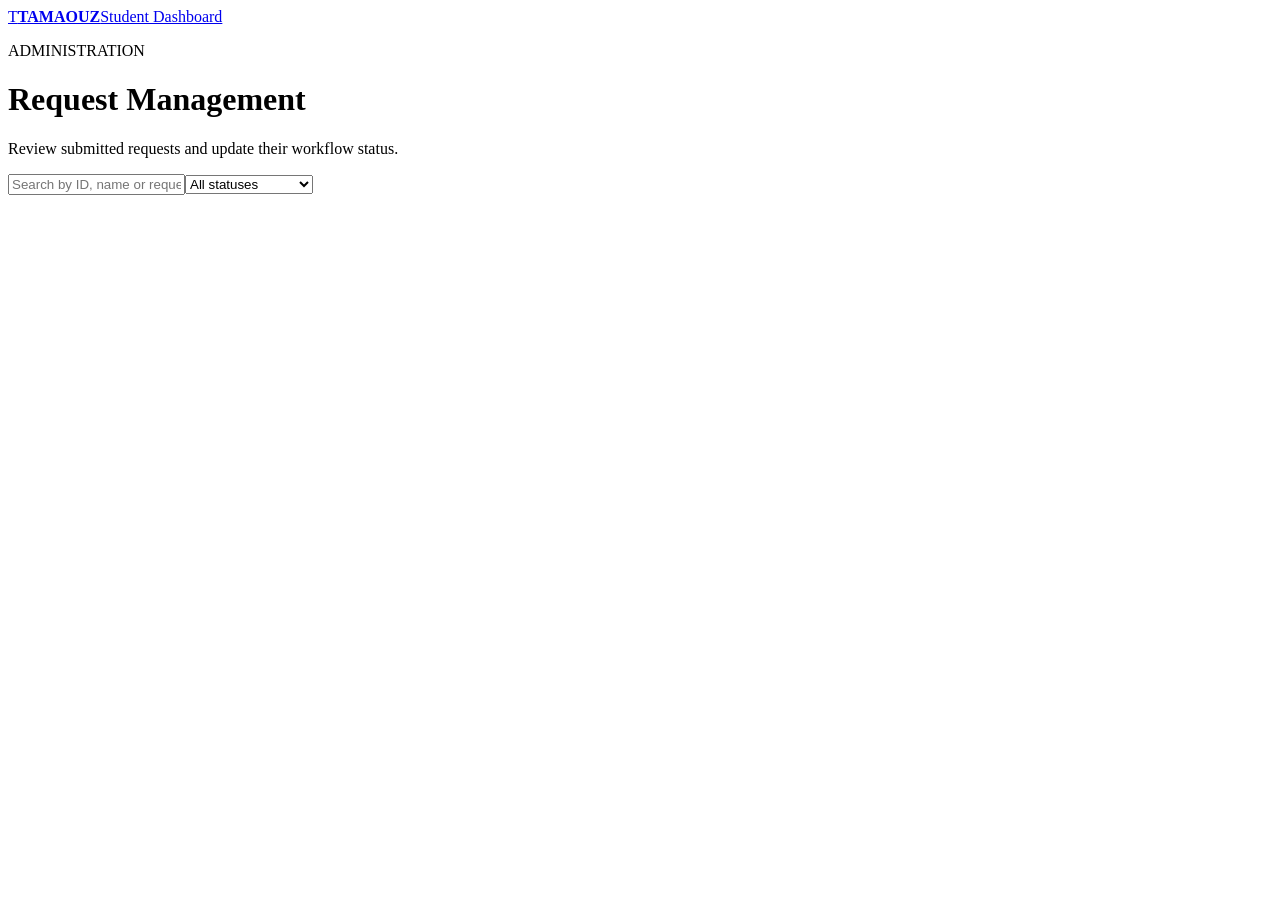
==== admin.html @ 5560375b "Add admin dashboard" ====
<!doctype html>
<html lang="en">
<head>
  <meta charset="utf-8"><meta name="viewport" content="width=device-width, initial-scale=1">
  <title>Tamaouz | Admin Dashboard</title><link rel="stylesheet" href="dashboard.css">
</head>
<body>
<header class="topbar"><a class="brand" href="index.html"><span>T</span><strong>TAMAOUZ</strong></a><a href="dashboard.html">Student Dashboard</a></header>
<main class="wrap">
  <div class="page-head"><div><p class="eyebrow">ADMINISTRATION</p><h1>Request Management</h1><p>Review submitted requests and update their workflow status.</p></div></div>
  <div class="admin-tools"><input id="search" placeholder="Search by ID, name or request type"><select id="statusFilter"><option value="">All statuses</option><option>Submitted</option><option>Under Review</option><option>In Progress</option><option>Ready for Review</option><option>Completed</option></select></div>
  <section id="adminList" class="request-list"></section>
</main>
<script src="dashboard.js"></script>
</body>
</html>
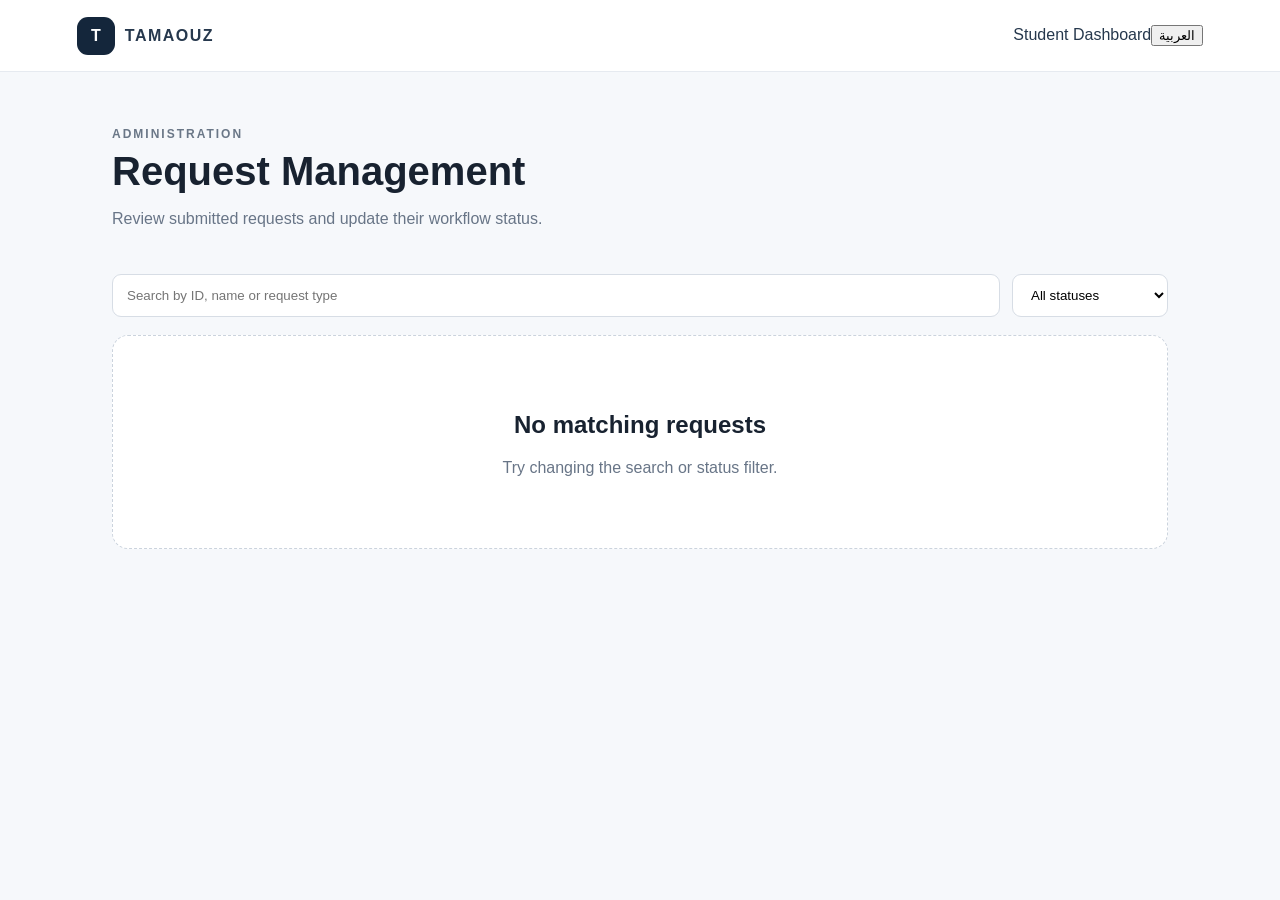
==== commit bb4214f3: "Add bilingual admin dashboard interface" ====
--- a/admin.html
+++ b/admin.html
@@ -1,16 +1,18 @@
 <!doctype html>
-<html lang="en">
-<head>
-  <meta charset="utf-8"><meta name="viewport" content="width=device-width, initial-scale=1">
-  <title>Tamaouz | Admin Dashboard</title><link rel="stylesheet" href="dashboard.css">
-</head>
+<html lang="en" dir="ltr">
+<head><meta charset="utf-8"><meta name="viewport" content="width=device-width, initial-scale=1"><title>Tamaouz | Admin Dashboard</title><link rel="stylesheet" href="dashboard.css"></head>
 <body>
-<header class="topbar"><a class="brand" href="index.html"><span>T</span><strong>TAMAOUZ</strong></a><a href="dashboard.html">Student Dashboard</a></header>
+<header class="topbar"><a class="brand" href="index.html"><span>T</span><strong>TAMAOUZ</strong></a><div class="top-actions"><a href="dashboard.html" data-i18n="studentDashboard">Student Dashboard</a><button id="languageToggle" class="language-toggle" type="button">العربية</button></div></header>
 <main class="wrap">
-  <div class="page-head"><div><p class="eyebrow">ADMINISTRATION</p><h1>Request Management</h1><p>Review submitted requests and update their workflow status.</p></div></div>
-  <div class="admin-tools"><input id="search" placeholder="Search by ID, name or request type"><select id="statusFilter"><option value="">All statuses</option><option>Submitted</option><option>Under Review</option><option>In Progress</option><option>Ready for Review</option><option>Completed</option></select></div>
+  <div class="page-head"><div><p class="eyebrow" data-i18n="eyebrow">ADMINISTRATION</p><h1 data-i18n="title">Request Management</h1><p data-i18n="subtitle">Review submitted requests and update their workflow status.</p></div></div>
+  <div class="admin-tools"><input id="search" placeholder="Search by ID, name or request type"><select id="statusFilter"><option value="">All statuses</option><option value="Submitted">Submitted</option><option value="Under Review">Under Review</option><option value="In Progress">In Progress</option><option value="Ready for Review">Ready for Review</option><option value="Completed">Completed</option></select></div>
   <section id="adminList" class="request-list"></section>
 </main>
 <script src="dashboard.js"></script>
-</body>
-</html>
+<script>
+const adminTranslations={en:{studentDashboard:'Student Dashboard',eyebrow:'ADMINISTRATION',title:'Request Management',subtitle:'Review submitted requests and update their workflow status.',search:'Search by ID, name or request type',all:'All statuses'},ar:{studentDashboard:'لوحة الطالب',eyebrow:'الإدارة',title:'إدارة الطلبات',subtitle:'راجع الطلبات المرسلة وحدّث حالة سير العمل.',search:'البحث برقم الطلب أو الاسم أو نوع الطلب',all:'جميع الحالات'}};
+function applyAdminText(){const l=localStorage.getItem('tamaouz_language')||'en';const x=adminTranslations[l];document.getElementById('search').placeholder=x.search;document.getElementById('statusFilter').options[0].text=x.all;document.querySelectorAll('[data-i18n]').forEach(e=>e.textContent=x[e.dataset.i18n]||e.textContent);}
+applyAdminText();
+document.getElementById('languageToggle').addEventListener('click',()=>{const l=localStorage.getItem('tamaouz_language')||'en';localStorage.setItem('tamaouz_language',l==='en'?'ar':'en');location.reload();});
+</script>
+</body></html>
--- a/dashboard.css
+++ b/dashboard.css
@@ -0,0 +1 @@
+*{box-sizing:border-box}body{margin:0;font-family:Inter,Arial,sans-serif;background:#f6f8fb;color:#182230}.topbar{height:72px;background:#fff;border-bottom:1px solid #e6eaf0;display:flex;align-items:center;justify-content:space-between;padding:0 6%;position:sticky;top:0;z-index:2}.topbar a{color:#26384d;text-decoration:none}.brand{display:flex;align-items:center;gap:10px}.brand span{display:grid;place-items:center;width:38px;height:38px;border-radius:11px;background:#14263b;color:#fff;font-weight:800}.brand strong{letter-spacing:1.5px}.wrap{max-width:1100px;margin:0 auto;padding:55px 22px}.page-head{display:flex;align-items:end;justify-content:space-between;gap:24px;margin-bottom:30px}.eyebrow{font-size:12px;font-weight:800;letter-spacing:2px;margin:0 0 8px;color:#6a7787}h1{font-size:40px;margin:0 0 10px}p{color:#687587}.btn{display:inline-block;border:0;border-radius:10px;padding:13px 20px;background:#14263b;color:#fff!important;text-decoration:none;cursor:pointer}.request-list{display:grid;gap:14px}.request-card{background:#fff;border:1px solid #e4e8ee;border-radius:16px;padding:20px;box-shadow:0 6px 20px rgba(20,38,59,.05)}.request-head{display:flex;justify-content:space-between;gap:15px;align-items:start}.request-id{font-weight:800;font-size:17px}.badge{display:inline-block;border-radius:999px;padding:6px 10px;background:#eef2f6;font-size:12px;font-weight:700}.meta{display:grid;grid-template-columns:repeat(4,1fr);gap:15px;margin-top:18px}.meta small{display:block;color:#7a8695;margin-bottom:5px}.meta strong{font-size:14px}.status-select{padding:9px;border:1px solid #d7dde5;border-radius:8px;background:#fff}.empty{background:#fff;border:1px dashed #cbd3dd;border-radius:16px;text-align:center;padding:55px}.admin-tools{display:flex;gap:12px;margin-bottom:18px}.admin-tools input,.admin-tools select{padding:12px 14px;border:1px solid #d7dde5;border-radius:9px;background:#fff}.admin-tools input{flex:1}@media(max-width:700px){.page-head,.request-head{display:block}.page-head .btn{margin-top:18px}.meta{grid-template-columns:repeat(2,1fr)}.admin-tools{display:grid}.wrap{padding-top:35px}h1{font-size:32px}}
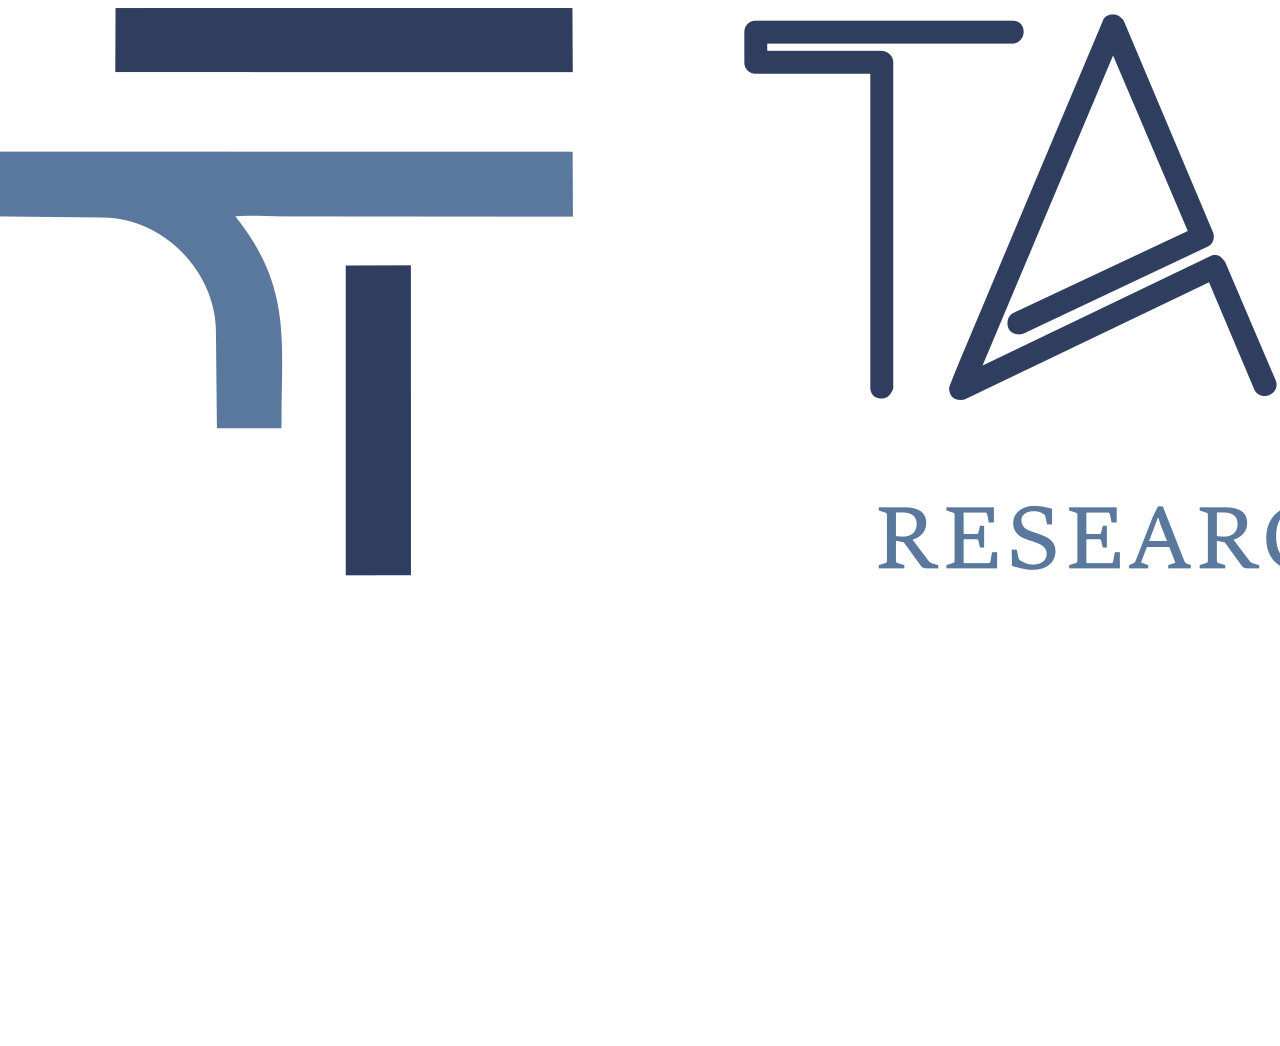
==== commit df6e154c: "Build secure bilingual admin dashboard UI" ====
--- a/admin.html
+++ b/admin.html
@@ -1,18 +1,29 @@
 <!doctype html>
-<html lang="en" dir="ltr">
-<head><meta charset="utf-8"><meta name="viewport" content="width=device-width, initial-scale=1"><title>Tamaouz | Admin Dashboard</title><link rel="stylesheet" href="dashboard.css"></head>
+<html lang="ar" dir="rtl">
+<head>
+<meta charset="utf-8">
+<meta name="viewport" content="width=device-width, initial-scale=1">
+<meta name="description" content="Tamaouz Admin Dashboard">
+<title>Tamaouz | Admin Dashboard</title>
+<link rel="stylesheet" href="admin.css">
+</head>
 <body>
-<header class="topbar"><a class="brand" href="index.html"><span>T</span><strong>TAMAOUZ</strong></a><div class="top-actions"><a href="dashboard.html" data-i18n="studentDashboard">Student Dashboard</a><button id="languageToggle" class="language-toggle" type="button">العربية</button></div></header>
+<header class="topbar">
+  <a class="brand" href="index.html" aria-label="Tamaouz home"><img src="logo.jpg" alt="Tamaouz Research & Publication Consultancy"></a>
+  <div class="top-actions"><a href="index.html" data-i18n="home">الموقع الرئيسي</a><a href="dashboard.html" data-i18n="studentDashboard">لوحة الطالب</a><button id="languageToggle" class="language-toggle" type="button">English</button></div>
+</header>
 <main class="wrap">
-  <div class="page-head"><div><p class="eyebrow" data-i18n="eyebrow">ADMINISTRATION</p><h1 data-i18n="title">Request Management</h1><p data-i18n="subtitle">Review submitted requests and update their workflow status.</p></div></div>
-  <div class="admin-tools"><input id="search" placeholder="Search by ID, name or request type"><select id="statusFilter"><option value="">All statuses</option><option value="Submitted">Submitted</option><option value="Under Review">Under Review</option><option value="In Progress">In Progress</option><option value="Ready for Review">Ready for Review</option><option value="Completed">Completed</option></select></div>
-  <section id="adminList" class="request-list"></section>
+  <section class="page-head"><div><p class="eyebrow" data-i18n="eyebrow">ADMIN DASHBOARD</p><h1 data-i18n="title">إدارة الطلبات</h1><p data-i18n="subtitle">إدارة طلبات الطلاب ومتابعة حالتها من مكان واحد.</p></div></section>
+  <section id="loginCard" class="panel login-panel">
+    <h2 data-i18n="loginTitle">دخول الإدارة</h2><p data-i18n="loginText">أدخل كلمة مرور الإدارة للوصول إلى الطلبات.</p>
+    <form id="loginForm" class="login-form" novalidate><label><span data-i18n="password">كلمة المرور</span><input id="adminPassword" type="password" required autocomplete="current-password"></label><button class="btn" type="submit" data-i18n="login">دخول</button></form>
+    <p id="loginMessage" class="message" hidden></p>
+  </section>
+  <section id="dashboard" hidden>
+    <div class="panel toolbar"><div id="stats" class="stats"></div><div class="filters"><input id="search" type="search" data-i18n-placeholder="searchPlaceholder" placeholder="بحث برقم الطلب أو الاسم أو البريد"><select id="statusFilter"><option value="" data-i18n="allStatuses">كل الحالات</option><option value="Submitted" data-i18n="submitted">تم الإرسال</option><option value="Under Review" data-i18n="underReview">قيد المراجعة</option><option value="In Progress" data-i18n="inProgress">قيد التنفيذ</option><option value="Ready for Review" data-i18n="ready">جاهز للمراجعة</option><option value="Completed" data-i18n="completed">مكتمل</option></select><button id="refresh" class="btn secondary" type="button" data-i18n="refresh">تحديث</button></div></div>
+    <section id="requests" class="requests"></section><p id="dashboardMessage" class="message" hidden></p>
+  </section>
 </main>
-<script src="dashboard.js"></script>
-<script>
-const adminTranslations={en:{studentDashboard:'Student Dashboard',eyebrow:'ADMINISTRATION',title:'Request Management',subtitle:'Review submitted requests and update their workflow status.',search:'Search by ID, name or request type',all:'All statuses'},ar:{studentDashboard:'لوحة الطالب',eyebrow:'الإدارة',title:'إدارة الطلبات',subtitle:'راجع الطلبات المرسلة وحدّث حالة سير العمل.',search:'البحث برقم الطلب أو الاسم أو نوع الطلب',all:'جميع الحالات'}};
-function applyAdminText(){const l=localStorage.getItem('tamaouz_language')||'en';const x=adminTranslations[l];document.getElementById('search').placeholder=x.search;document.getElementById('statusFilter').options[0].text=x.all;document.querySelectorAll('[data-i18n]').forEach(e=>e.textContent=x[e.dataset.i18n]||e.textContent);}
-applyAdminText();
-document.getElementById('languageToggle').addEventListener('click',()=>{const l=localStorage.getItem('tamaouz_language')||'en';localStorage.setItem('tamaouz_language',l==='en'?'ar':'en');location.reload();});
-</script>
-</body></html>+<footer>© 2026 Tamaouz — Research &amp; Publication Consultancy</footer>
+<script src="admin.js"></script>
+</body></html>
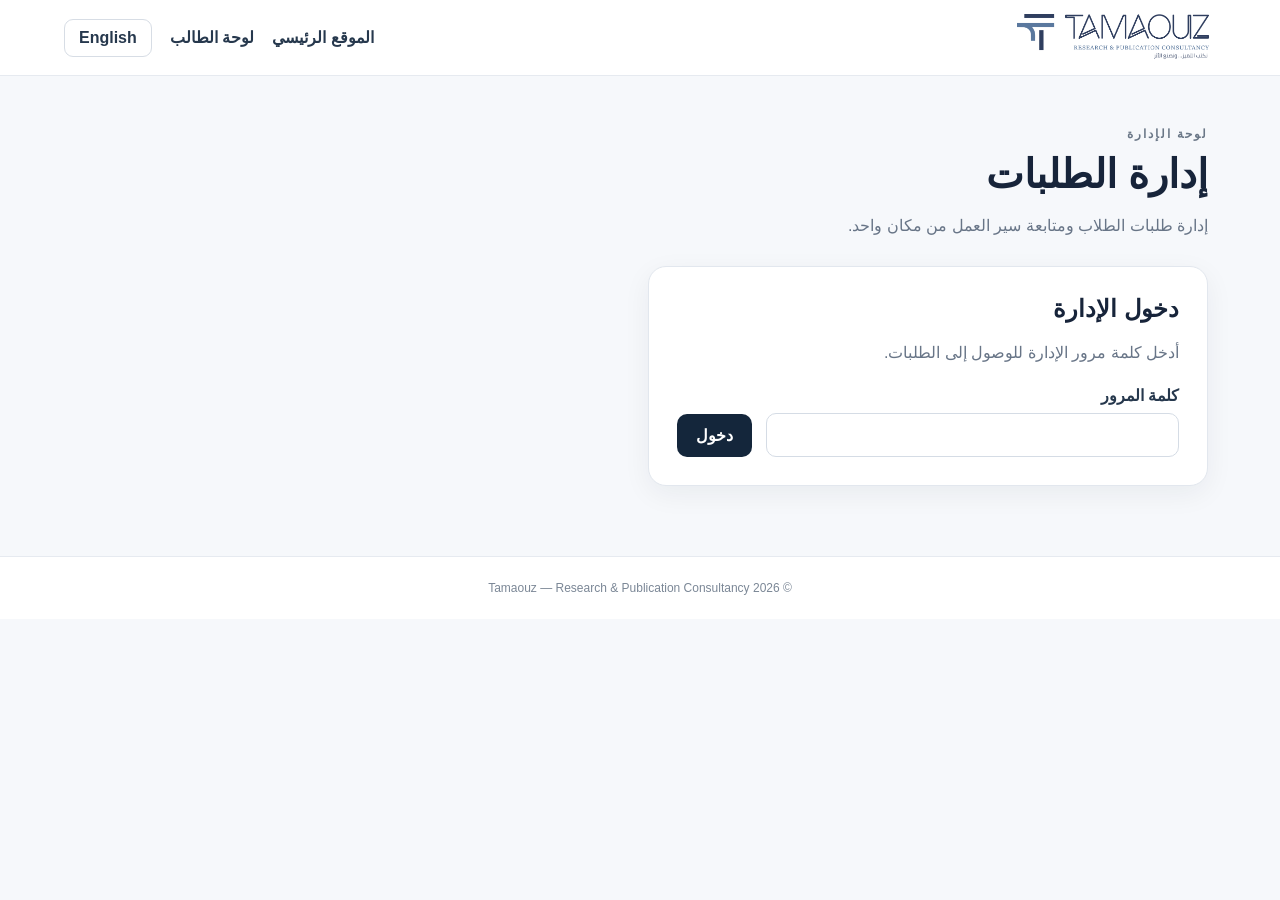
==== commit c7f6281a: "Add complaints section to admin dashboard" ====
--- a/admin.html
+++ b/admin.html
@@ -1,29 +1,20 @@
 <!doctype html>
 <html lang="ar" dir="rtl">
 <head>
-<meta charset="utf-8">
-<meta name="viewport" content="width=device-width, initial-scale=1">
-<meta name="description" content="Tamaouz Admin Dashboard">
-<title>Tamaouz | Admin Dashboard</title>
+<meta charset="utf-8"><meta name="viewport" content="width=device-width, initial-scale=1">
+<meta name="description" content="Tamaouz Admin Dashboard"><title>Tamaouz | Admin Dashboard</title>
 <link rel="stylesheet" href="admin.css">
 </head>
 <body>
-<header class="topbar">
-  <a class="brand" href="index.html" aria-label="Tamaouz home"><img src="logo.jpg" alt="Tamaouz Research & Publication Consultancy"></a>
-  <div class="top-actions"><a href="index.html" data-i18n="home">الموقع الرئيسي</a><a href="dashboard.html" data-i18n="studentDashboard">لوحة الطالب</a><button id="languageToggle" class="language-toggle" type="button">English</button></div>
-</header>
+<header class="topbar"><a class="brand" href="index.html" aria-label="Tamaouz home"><img src="logo.jpg" alt="Tamaouz Research & Publication Consultancy"></a><div class="top-actions"><a href="index.html" data-i18n="home">الموقع الرئيسي</a><a href="dashboard.html" data-i18n="studentDashboard">لوحة الطالب</a><button id="languageToggle" class="language-toggle" type="button">English</button></div></header>
 <main class="wrap">
-  <section class="page-head"><div><p class="eyebrow" data-i18n="eyebrow">ADMIN DASHBOARD</p><h1 data-i18n="title">إدارة الطلبات</h1><p data-i18n="subtitle">إدارة طلبات الطلاب ومتابعة حالتها من مكان واحد.</p></div></section>
-  <section id="loginCard" class="panel login-panel">
-    <h2 data-i18n="loginTitle">دخول الإدارة</h2><p data-i18n="loginText">أدخل كلمة مرور الإدارة للوصول إلى الطلبات.</p>
-    <form id="loginForm" class="login-form" novalidate><label><span data-i18n="password">كلمة المرور</span><input id="adminPassword" type="password" required autocomplete="current-password"></label><button class="btn" type="submit" data-i18n="login">دخول</button></form>
-    <p id="loginMessage" class="message" hidden></p>
-  </section>
-  <section id="dashboard" hidden>
-    <div class="panel toolbar"><div id="stats" class="stats"></div><div class="filters"><input id="search" type="search" data-i18n-placeholder="searchPlaceholder" placeholder="بحث برقم الطلب أو الاسم أو البريد"><select id="statusFilter"><option value="" data-i18n="allStatuses">كل الحالات</option><option value="Submitted" data-i18n="submitted">تم الإرسال</option><option value="Under Review" data-i18n="underReview">قيد المراجعة</option><option value="In Progress" data-i18n="inProgress">قيد التنفيذ</option><option value="Ready for Review" data-i18n="ready">جاهز للمراجعة</option><option value="Completed" data-i18n="completed">مكتمل</option></select><button id="refresh" class="btn secondary" type="button" data-i18n="refresh">تحديث</button></div></div>
-    <section id="requests" class="requests"></section><p id="dashboardMessage" class="message" hidden></p>
-  </section>
-</main>
-<footer>© 2026 Tamaouz — Research &amp; Publication Consultancy</footer>
-<script src="admin.js"></script>
-</body></html>
+<section class="page-head"><p class="eyebrow" data-i18n="eyebrow">لوحة الإدارة</p><h1 data-i18n="title">إدارة الطلبات وخدمة العملاء</h1><p data-i18n="subtitle">إدارة الطلبات والشكاوى ومتابعة سير العمل من مكان واحد.</p></section>
+<section id="loginCard" class="panel login-panel"><h2 data-i18n="loginTitle">دخول الإدارة</h2><p data-i18n="loginText">أدخل كلمة مرور الإدارة للوصول إلى لوحة الإدارة.</p><form id="loginForm" class="login-form" novalidate><label><span data-i18n="password">كلمة المرور</span><input id="adminPassword" type="password" required autocomplete="current-password"></label><button class="btn" type="submit" data-i18n="login">دخول</button></form><p id="loginMessage" class="message" hidden></p></section>
+<section id="dashboard" hidden>
+<div class="tabs"><button class="tab active" data-tab="requests" data-i18n="requestsTab">الطلبات</button><button class="tab" data-tab="complaints" data-i18n="complaintsTab">الشكاوى وخدمة العملاء</button></div>
+<div id="requestsTabPanel"><div class="panel toolbar"><div id="stats" class="stats"></div><div class="filters"><input id="search" type="search" data-i18n-placeholder="searchPlaceholder" placeholder="بحث برقم الطلب أو الاسم أو البريد"><select id="statusFilter"><option value="" data-i18n="allStatuses">كل الحالات</option><option value="Submitted" data-i18n="submitted">تم الإرسال</option><option value="Under Review" data-i18n="underReview">قيد المراجعة</option><option value="In Progress" data-i18n="inProgress">قيد التنفيذ</option><option value="Ready for Review" data-i18n="ready">جاهز للمراجعة</option><option value="Completed" data-i18n="completed">مكتمل</option></select><button id="refresh" class="btn secondary" type="button" data-i18n="refresh">تحديث</button></div></div><section id="requests" class="requests"></section></div>
+<div id="complaintsTabPanel" hidden><div class="panel toolbar"><div id="complaintStats" class="stats"></div><div class="filters"><input id="complaintSearch" type="search" data-i18n-placeholder="complaintSearch" placeholder="بحث برقم الشكوى أو الاسم أو البريد أو الطلب"><select id="complaintStatusFilter"><option value="" data-i18n="allComplaintStatuses">كل الحالات</option><option value="New" data-i18n="newComplaint">جديدة</option><option value="Under Review" data-i18n="complaintUnderReview">قيد المراجعة</option><option value="In Progress" data-i18n="complaintInProgress">قيد المعالجة</option><option value="Resolved" data-i18n="resolved">تمت المعالجة</option><option value="Closed" data-i18n="closed">مغلقة</option></select><button id="refreshComplaints" class="btn secondary" type="button" data-i18n="refresh">تحديث</button></div></div><section id="complaints" class="requests"></section></div>
+<p id="dashboardMessage" class="message" hidden></p>
+</section></main>
+<footer>© 2026 Tamaouz — Research &amp; Publication Consultancy</footer><script src="admin.js"></script>
+</body></html>
--- a/admin.css
+++ b/admin.css
@@ -0,0 +1 @@
+*{box-sizing:border-box}body{margin:0;min-height:100vh;background:#f6f8fb;color:#182230;font-family:Inter,Arial,sans-serif}body[dir="rtl"]{font-family:"Noto Sans Arabic",Tahoma,Arial,sans-serif}.topbar{height:76px;background:#fff;border-bottom:1px solid #e6eaf0;display:flex;align-items:center;justify-content:space-between;padding:0 5%;position:sticky;top:0;z-index:10}.brand img{display:block;height:48px;width:auto;max-width:210px;object-fit:contain}.top-actions{display:flex;align-items:center;gap:18px}.top-actions a{color:#26384d;text-decoration:none;font-weight:700}.language-toggle{border:1px solid #d7dde5;border-radius:9px;padding:9px 14px;background:#fff;color:#26384d;font:inherit;font-weight:700;cursor:pointer}.wrap{max-width:1180px;margin:0 auto;padding:48px 22px 70px}.page-head{margin-bottom:26px}.eyebrow{font-size:12px;font-weight:800;letter-spacing:2px;margin:0 0 8px;color:#6a7787}h1{font-size:40px;line-height:1.1;margin:0 0 10px;color:#17243a}h2{margin:0 0 8px;color:#17243a}p{color:#687587;line-height:1.7}.panel{background:#fff;border:1px solid #e2e7ee;border-radius:18px;box-shadow:0 8px 28px rgba(20,38,59,.06)}.login-panel{max-width:560px;padding:28px}.login-form{display:grid;grid-template-columns:1fr auto;gap:14px;align-items:end;margin-top:20px}.login-form label{display:flex;flex-direction:column;gap:8px;font-weight:700;color:#26384d}.login-form input,.filters input,.filters select{width:100%;padding:12px 13px;border:1px solid #d5dce5;border-radius:10px;background:#fff;color:#182230;font:inherit;outline:none}.login-form input:focus,.filters input:focus,.filters select:focus{border-color:#5f7795;box-shadow:0 0 0 3px rgba(95,119,149,.12)}.btn{border:0;border-radius:10px;padding:12px 19px;background:#14263b;color:#fff;cursor:pointer;font:inherit;font-weight:800}.btn.secondary{background:#fff;color:#26384d;border:1px solid #d7dde5}.message{margin:16px 0 0;padding:11px 13px;border-radius:9px;font-weight:700}.message.error{background:#fff0f0;color:#a43b3b}.message.success{background:#edf8f0;color:#27733a}.message.loading{background:#f0f3f7;color:#526276}.toolbar{padding:20px;margin-bottom:22px}.stats{display:flex;gap:12px;flex-wrap:wrap;margin-bottom:18px}.stat{min-width:150px;padding:14px 16px;border:1px solid #e3e8ee;border-radius:12px;background:#fafbfc}.stat small{display:block;color:#778394;font-size:12px;font-weight:700;margin-bottom:5px}.stat strong{font-size:24px;color:#17243a}.filters{display:grid;grid-template-columns:1fr 220px auto;gap:12px}.requests{display:grid;gap:16px}.request{background:#fff;border:1px solid #e2e7ee;border-radius:16px;padding:20px;box-shadow:0 8px 24px rgba(20,38,59,.05)}.request-head{display:flex;justify-content:space-between;gap:18px;align-items:flex-start}.request-id{display:inline-block;padding:6px 10px;border-radius:999px;background:#eef2f6;color:#5b6d84;font-weight:800;font-size:13px}.request h2{font-size:20px;margin:10px 0 5px}.meta{margin:0;color:#788596;font-size:13px}.badge{display:inline-block;border-radius:999px;padding:7px 11px;background:#e9eef4;font-size:12px;font-weight:800;white-space:nowrap}.request-grid{display:grid;grid-template-columns:repeat(4,1fr);gap:14px;padding:18px 0;border-top:1px solid #e7ebf0;border-bottom:1px solid #e7ebf0;margin-top:18px}.field small{display:block;color:#7b8796;font-size:11px;margin-bottom:5px}.field strong{display:block;font-size:13px;line-height:1.5}.request-actions{display:flex;justify-content:space-between;align-items:center;gap:12px;padding-top:16px}.status-select{padding:9px 11px;border:1px solid #d7dde5;border-radius:9px;background:#fff;font:inherit;font-weight:700;color:#26384d}.empty{text-align:center;padding:40px;color:#6d7988;background:#fff;border:1px dashed #d9e0e8;border-radius:16px}footer{text-align:center;border-top:1px solid #e6eaf0;padding:24px;color:#7b8796;font-size:12px;background:#fff}@media(max-width:800px){.login-form,.filters{grid-template-columns:1fr}.request-head{display:block}.badge{margin-top:12px}.request-grid{grid-template-columns:repeat(2,1fr)}}@media(max-width:520px){.topbar{padding:0 18px}.brand img{height:42px;max-width:175px}.top-actions{gap:9px}.top-actions a:first-child{display:none}.wrap{padding-top:32px}h1{font-size:34px}.request-grid{grid-template-columns:1fr}.request-actions{align-items:stretch;flex-direction:column}.status-select{width:100%}}
